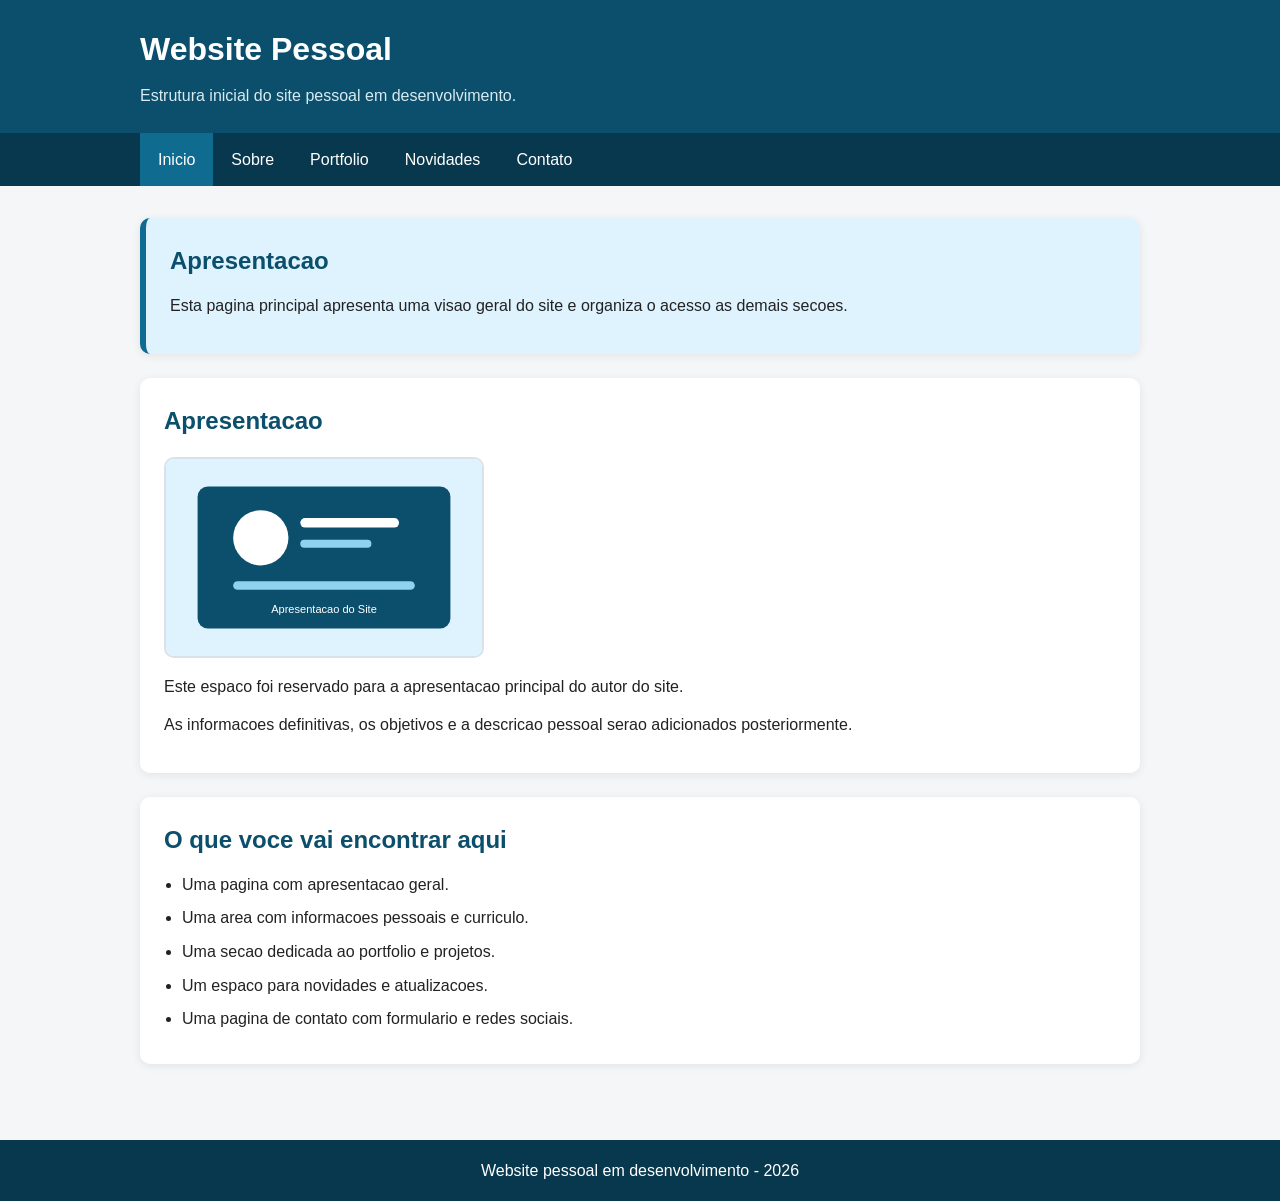
==== site-pessoal/index.html @ 188cfa17 "refactor: reorganiza projeto para a pasta site-pessoal" ====
<!DOCTYPE html>
<html lang="pt-BR">
<head>
    <meta charset="UTF-8">
    <meta name="viewport" content="width=device-width, initial-scale=1.0">
    <title>Pagina Inicial</title>
    <link rel="stylesheet" href="css/estilo.css">
</head>
<body>
    <div class="topo">
        <div class="limite">
            <h1>Website Pessoal</h1>
            <p>Estrutura inicial do site pessoal em desenvolvimento.</p>
        </div>
    </div>

    <div class="menu">
        <div class="limite">
            <ul>
                <li><a class="ativo" href="index.html">Inicio</a></li>
                <li><a href="sobre.html">Sobre</a></li>
                <li><a href="portfolio.html">Portfolio</a></li>
                <li><a href="novidades.html">Novidades</a></li>
                <li><a href="contato.html">Contato</a></li>
            </ul>
        </div>
    </div>

    <div class="conteudo">
        <div class="limite">
            <div class="bloco destaque">
                <h2>Apresentacao</h2>
                <p>Esta pagina principal apresenta uma visao geral do site e organiza o acesso as demais secoes.</p>
            </div>

            <div class="bloco">
                <h2>Apresentacao</h2>
                <img class="foto" src="imagens/apresentacao.svg" alt="Imagem de apresentacao do site">
                <p>Este espaco foi reservado para a apresentacao principal do autor do site.</p>
                <p>As informacoes definitivas, os objetivos e a descricao pessoal serao adicionados posteriormente.</p>
            </div>

            <div class="bloco">
                <h2>O que voce vai encontrar aqui</h2>
                <ul class="lista">
                    <li>Uma pagina com apresentacao geral.</li>
                    <li>Uma area com informacoes pessoais e curriculo.</li>
                    <li>Uma secao dedicada ao portfolio e projetos.</li>
                    <li>Um espaco para novidades e atualizacoes.</li>
                    <li>Uma pagina de contato com formulario e redes sociais.</li>
                </ul>
            </div>
        </div>
    </div>

    <div class="rodape">
        <div class="limite">
            <p>Website pessoal em desenvolvimento - 2026</p>
        </div>
    </div>
</body>
</html>
---- site-pessoal/css/estilo.css ----
* {
    margin: 0;
    padding: 0;
    box-sizing: border-box;
}

body {
    font-family: Arial, Helvetica, sans-serif;
    background-color: #f4f6f8;
    color: #222222;
    line-height: 1.6;
}

a {
    color: #0b4f6c;
    text-decoration: none;
}

a:hover {
    text-decoration: underline;
}

.topo {
    background-color: #0b4f6c;
    color: #ffffff;
    padding: 24px 0;
}

.limite {
    width: 90%;
    max-width: 1000px;
    margin: 0 auto;
}

.topo h1 {
    margin-bottom: 8px;
}

.topo p {
    color: #d8ebf2;
}

.menu {
    background-color: #08384d;
}

.menu ul {
    list-style: none;
    overflow: hidden;
}

.menu li {
    float: left;
}

.menu a {
    display: block;
    padding: 14px 18px;
    color: #ffffff;
}

.menu a:hover,
.menu .ativo {
    background-color: #0f6b90;
}

.conteudo {
    padding: 32px 0;
}

.bloco {
    background-color: #ffffff;
    padding: 24px;
    margin-bottom: 24px;
    border-radius: 10px;
    box-shadow: 0 2px 10px rgba(0, 0, 0, 0.08);
}

.bloco h2 {
    margin-bottom: 12px;
    color: #0b4f6c;
}

.bloco p {
    margin-bottom: 12px;
}

.destaque {
    background-color: #dff3ff;
    border-left: 6px solid #0f6b90;
}

.foto {
    width: 100%;
    max-width: 320px;
    display: block;
    margin: 16px 0;
    border-radius: 10px;
    border: 2px solid #d9e2e8;
}

.duas-colunas {
    overflow: hidden;
}

.coluna {
    width: 48%;
    float: left;
}

.coluna.direita {
    float: right;
}

.lista {
    padding-left: 18px;
}

.lista li {
    margin-bottom: 8px;
}

.cartao {
    background-color: #f8fbfd;
    border: 1px solid #d7e5ec;
    border-radius: 8px;
    padding: 18px;
    margin-bottom: 16px;
}

.formulario label {
    display: block;
    margin-bottom: 6px;
    font-weight: bold;
}

.formulario input,
.formulario textarea {
    width: 100%;
    padding: 10px;
    margin-bottom: 16px;
    border: 1px solid #bfcbd3;
    border-radius: 6px;
    font-family: Arial, Helvetica, sans-serif;
}

.formulario textarea {
    height: 140px;
    resize: vertical;
}

.botao {
    background-color: #0b4f6c;
    color: #ffffff;
    border: none;
    padding: 12px 18px;
    border-radius: 6px;
    cursor: pointer;
}

.botao:hover {
    background-color: #0f6b90;
}

.rodape {
    background-color: #08384d;
    color: #ffffff;
    text-align: center;
    padding: 18px 0;
    margin-top: 20px;
}

@media (max-width: 700px) {
    .menu li,
    .coluna,
    .coluna.direita {
        float: none;
        width: 100%;
    }
}
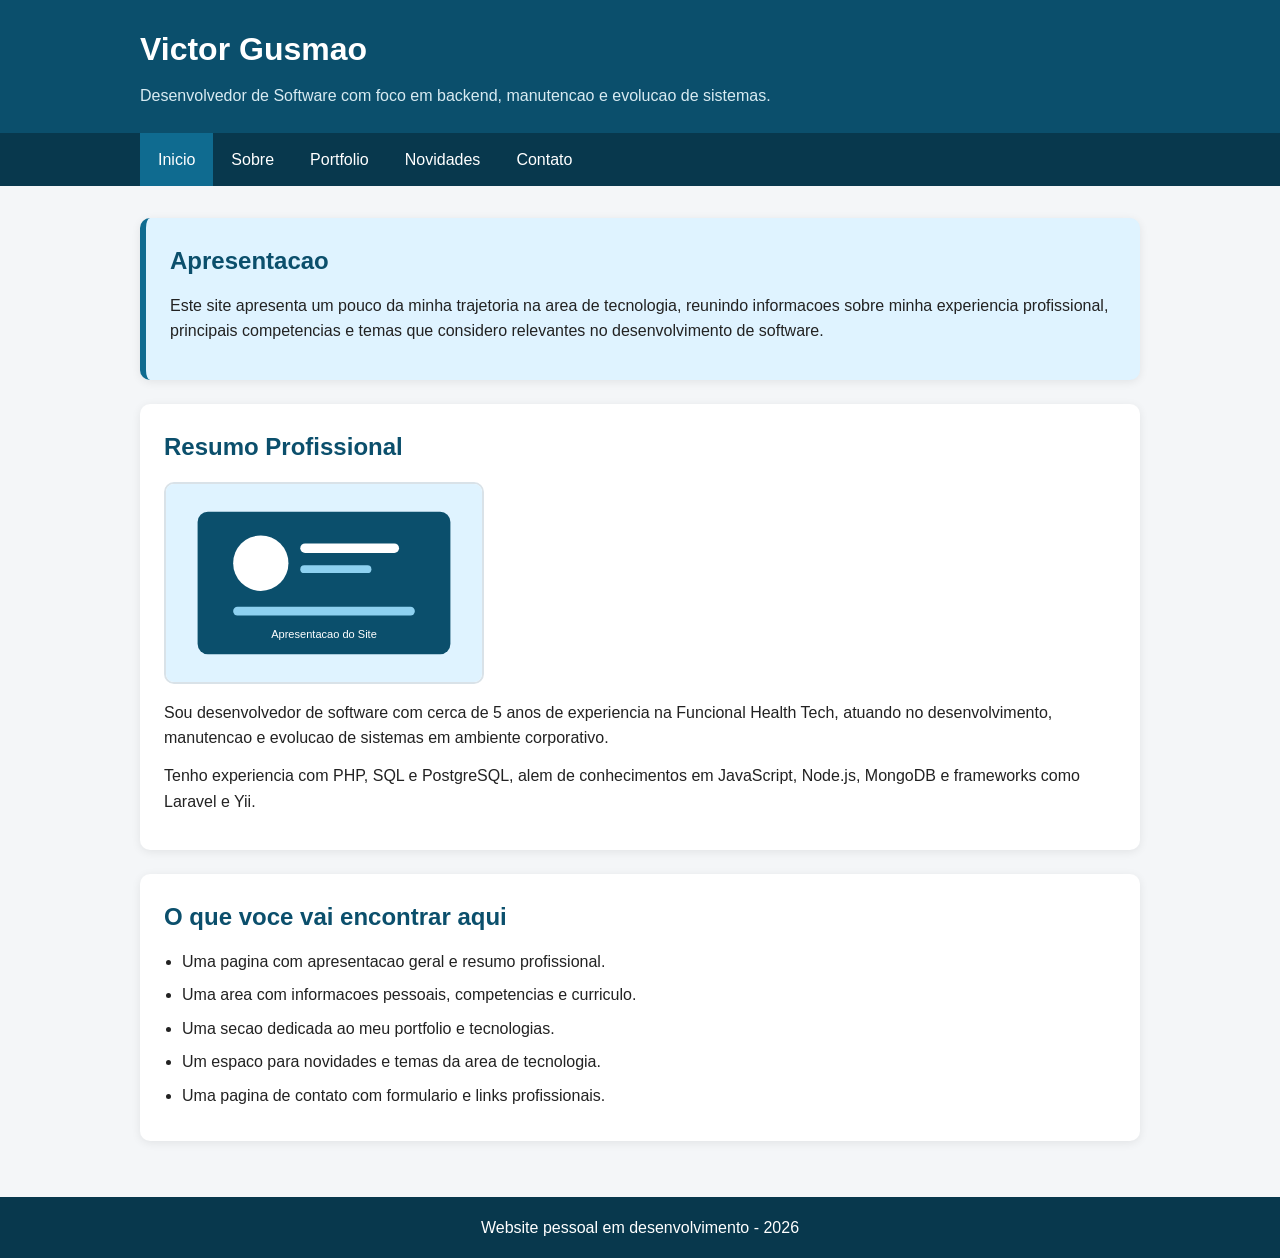
==== commit b7587989: "feat: refina paginas de perfil, contato e novidades do site" ====
--- a/site-pessoal/index.html
+++ b/site-pessoal/index.html
@@ -3,14 +3,14 @@
 <head>
     <meta charset="UTF-8">
     <meta name="viewport" content="width=device-width, initial-scale=1.0">
-    <title>Pagina Inicial</title>
+    <title>Victor Gusmao - Pagina Inicial</title>
     <link rel="stylesheet" href="css/estilo.css">
 </head>
 <body>
     <div class="topo">
         <div class="limite">
-            <h1>Website Pessoal</h1>
-            <p>Estrutura inicial do site pessoal em desenvolvimento.</p>
+            <h1>Victor Gusmao</h1>
+            <p>Desenvolvedor de Software com foco em backend, manutencao e evolucao de sistemas.</p>
         </div>
     </div>
 
@@ -30,26 +30,26 @@
         <div class="limite">
             <div class="bloco destaque">
                 <h2>Apresentacao</h2>
-                <p>Esta pagina principal apresenta uma visao geral do site e organiza o acesso as demais secoes.</p>
+                <p>Este site apresenta um pouco da minha trajetoria na area de tecnologia, reunindo informacoes sobre minha experiencia profissional, principais competencias e temas que considero relevantes no desenvolvimento de software.</p>
             </div>
 
-            <div class="bloco">
-                <h2>Apresentacao</h2>
-                <img class="foto" src="imagens/apresentacao.svg" alt="Imagem de apresentacao do site">
-                <p>Este espaco foi reservado para a apresentacao principal do autor do site.</p>
-                <p>As informacoes definitivas, os objetivos e a descricao pessoal serao adicionados posteriormente.</p>
-            </div>
+        <div class="bloco">
+            <h2>Resumo Profissional</h2>
+            <img class="foto" src="imagens/apresentacao.svg" alt="Imagem de apresentacao do site">
+            <p>Sou desenvolvedor de software com cerca de 5 anos de experiencia na Funcional Health Tech, atuando no desenvolvimento, manutencao e evolucao de sistemas em ambiente corporativo.</p>
+            <p>Tenho experiencia com PHP, SQL e PostgreSQL, alem de conhecimentos em JavaScript, Node.js, MongoDB e frameworks como Laravel e Yii.</p>
+        </div>
 
-            <div class="bloco">
-                <h2>O que voce vai encontrar aqui</h2>
-                <ul class="lista">
-                    <li>Uma pagina com apresentacao geral.</li>
-                    <li>Uma area com informacoes pessoais e curriculo.</li>
-                    <li>Uma secao dedicada ao portfolio e projetos.</li>
-                    <li>Um espaco para novidades e atualizacoes.</li>
-                    <li>Uma pagina de contato com formulario e redes sociais.</li>
-                </ul>
-            </div>
+        <div class="bloco">
+            <h2>O que voce vai encontrar aqui</h2>
+            <ul class="lista">
+                <li>Uma pagina com apresentacao geral e resumo profissional.</li>
+                <li>Uma area com informacoes pessoais, competencias e curriculo.</li>
+                <li>Uma secao dedicada ao meu portfolio e tecnologias.</li>
+                <li>Um espaco para novidades e temas da area de tecnologia.</li>
+                <li>Uma pagina de contato com formulario e links profissionais.</li>
+            </ul>
+        </div>
         </div>
     </div>
 
--- a/site-pessoal/css/estilo.css
+++ b/site-pessoal/css/estilo.css
@@ -9,6 +9,9 @@
     background-color: #f4f6f8;
     color: #222222;
     line-height: 1.6;
+    min-height: 100vh;
+    display: flex;
+    flex-direction: column;
 }
 
 a {
@@ -66,6 +69,7 @@
 
 .conteudo {
     padding: 32px 0;
+    flex: 1;
 }
 
 .bloco {
@@ -99,6 +103,22 @@
     border: 2px solid #d9e2e8;
 }
 
+.perfil-apresentacao {
+    display: flex;
+    align-items: flex-start;
+    gap: 24px;
+    margin-top: 16px;
+}
+
+.foto-perfil {
+    max-width: 240px;
+    margin: 0;
+}
+
+.texto-perfil {
+    flex: 1;
+}
+
 .duas-colunas {
     overflow: hidden;
 }
@@ -118,6 +138,32 @@
 
 .lista li {
     margin-bottom: 8px;
+}
+
+.conteudo ul:not(.lista-contato) {
+    padding-left: 18px;
+}
+
+.conteudo ul:not(.lista-contato) li {
+    margin-bottom: 8px;
+}
+
+.lista-contato {
+    list-style: none;
+    padding-left: 0;
+}
+
+.lista-contato li {
+    display: flex;
+    align-items: center;
+    gap: 12px;
+    margin-bottom: 14px;
+}
+
+.icone-contato {
+    width: 20px;
+    height: 20px;
+    flex-shrink: 0;
 }
 
 .cartao {
@@ -167,14 +213,4 @@
     color: #ffffff;
     text-align: center;
     padding: 18px 0;
-    margin-top: 20px;
-}
-
-@media (max-width: 700px) {
-    .menu li,
-    .coluna,
-    .coluna.direita {
-        float: none;
-        width: 100%;
-    }
-}
+}
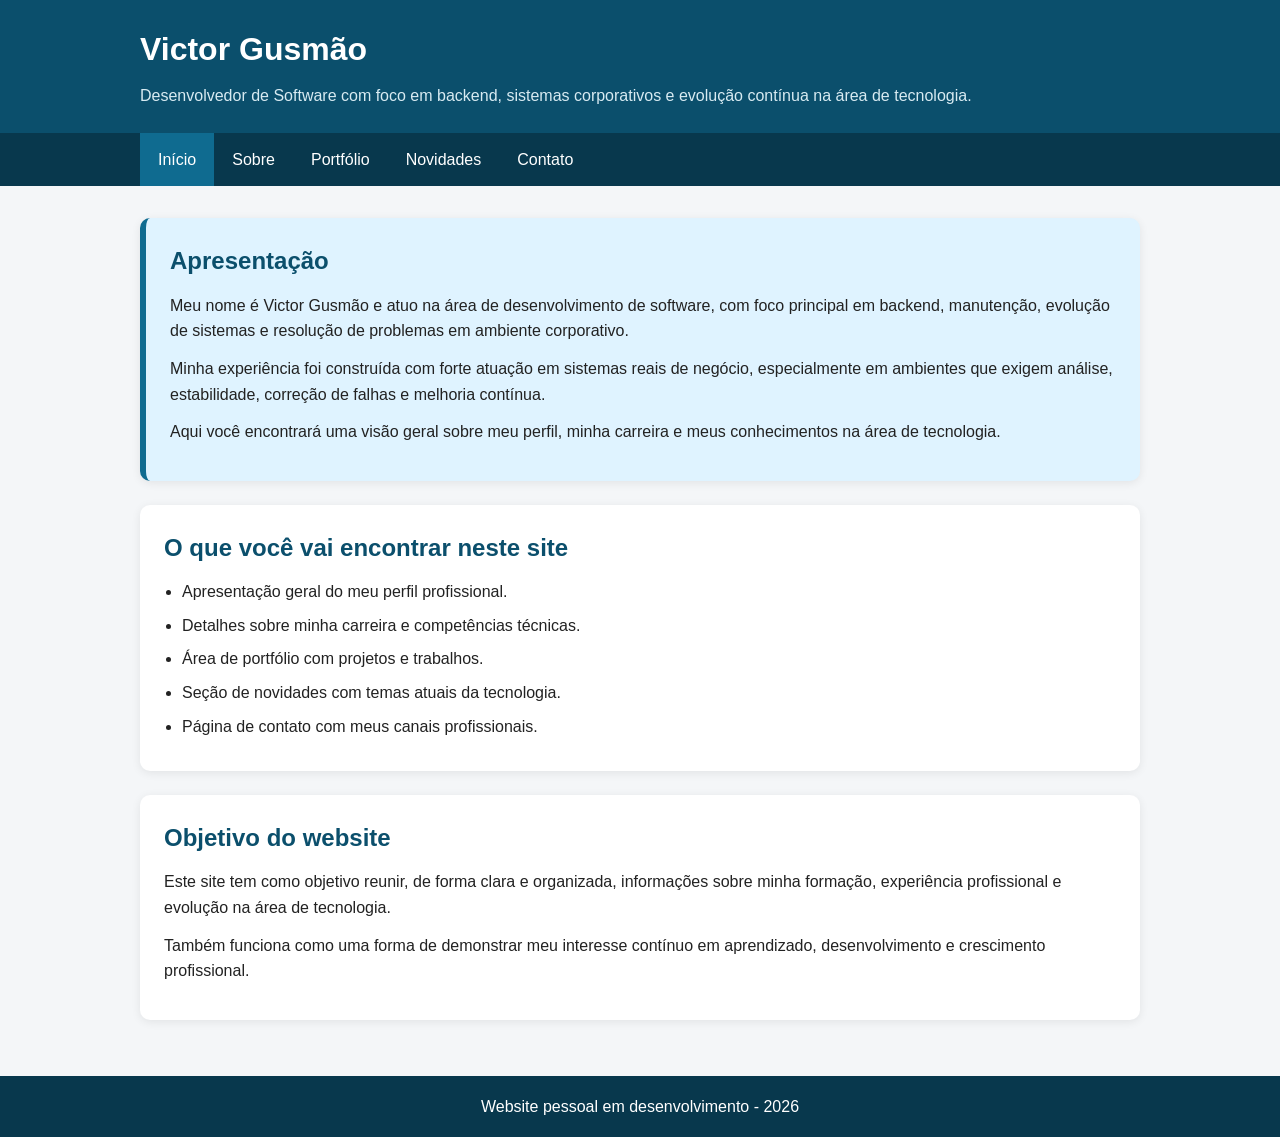
==== commit 71209f8b: "feat: refina paginas de inicio e Sobre do site" ====
--- a/site-pessoal/index.html
+++ b/site-pessoal/index.html
@@ -3,23 +3,23 @@
 <head>
     <meta charset="UTF-8">
     <meta name="viewport" content="width=device-width, initial-scale=1.0">
-    <title>Victor Gusmao - Pagina Inicial</title>
+    <title>Victor Gusmão - Página Inicial</title>
     <link rel="stylesheet" href="css/estilo.css">
 </head>
 <body>
     <div class="topo">
         <div class="limite">
-            <h1>Victor Gusmao</h1>
-            <p>Desenvolvedor de Software com foco em backend, manutencao e evolucao de sistemas.</p>
+            <h1>Victor Gusmão</h1>
+            <p>Desenvolvedor de Software com foco em backend, sistemas corporativos e evolução contínua na área de tecnologia.</p>
         </div>
     </div>
 
     <div class="menu">
         <div class="limite">
             <ul>
-                <li><a class="ativo" href="index.html">Inicio</a></li>
+                <li><a class="ativo" href="index.html">Início</a></li>
                 <li><a href="sobre.html">Sobre</a></li>
-                <li><a href="portfolio.html">Portfolio</a></li>
+                <li><a href="portfolio.html">Portfólio</a></li>
                 <li><a href="novidades.html">Novidades</a></li>
                 <li><a href="contato.html">Contato</a></li>
             </ul>
@@ -28,28 +28,47 @@
 
     <div class="conteudo">
         <div class="limite">
+
             <div class="bloco destaque">
-                <h2>Apresentacao</h2>
-                <p>Este site apresenta um pouco da minha trajetoria na area de tecnologia, reunindo informacoes sobre minha experiencia profissional, principais competencias e temas que considero relevantes no desenvolvimento de software.</p>
+                <h2>Apresentação</h2>
+                <p>
+                    Meu nome é Victor Gusmão e atuo na área de desenvolvimento de software, com foco principal em backend,
+                    manutenção, evolução de sistemas e resolução de problemas em ambiente corporativo.
+                </p>
+
+                <p>
+                    Minha experiência foi construída com forte atuação em sistemas reais de negócio,
+                    especialmente em ambientes que exigem análise, estabilidade, correção de falhas e melhoria contínua.
+                </p>
+
+                <p>
+                    Aqui você encontrará uma visão geral sobre meu perfil, minha carreira e meus conhecimentos na área de tecnologia.
+                </p>
             </div>
 
-        <div class="bloco">
-            <h2>Resumo Profissional</h2>
-            <img class="foto" src="imagens/apresentacao.svg" alt="Imagem de apresentacao do site">
-            <p>Sou desenvolvedor de software com cerca de 5 anos de experiencia na Funcional Health Tech, atuando no desenvolvimento, manutencao e evolucao de sistemas em ambiente corporativo.</p>
-            <p>Tenho experiencia com PHP, SQL e PostgreSQL, alem de conhecimentos em JavaScript, Node.js, MongoDB e frameworks como Laravel e Yii.</p>
-        </div>
+            <div class="bloco">
+                <h2>O que você vai encontrar neste site</h2>
+                <ul class="lista">
+                    <li>Apresentação geral do meu perfil profissional.</li>
+                    <li>Detalhes sobre minha carreira e competências técnicas.</li>
+                    <li>Área de portfólio com projetos e trabalhos.</li>
+                    <li>Seção de novidades com temas atuais da tecnologia.</li>
+                    <li>Página de contato com meus canais profissionais.</li>
+                </ul>
+            </div>
 
-        <div class="bloco">
-            <h2>O que voce vai encontrar aqui</h2>
-            <ul class="lista">
-                <li>Uma pagina com apresentacao geral e resumo profissional.</li>
-                <li>Uma area com informacoes pessoais, competencias e curriculo.</li>
-                <li>Uma secao dedicada ao meu portfolio e tecnologias.</li>
-                <li>Um espaco para novidades e temas da area de tecnologia.</li>
-                <li>Uma pagina de contato com formulario e links profissionais.</li>
-            </ul>
-        </div>
+            <div class="bloco">
+                <h2>Objetivo do website</h2>
+                <p>
+                    Este site tem como objetivo reunir, de forma clara e organizada,
+                    informações sobre minha formação, experiência profissional e evolução na área de tecnologia.
+                </p>
+                <p>
+                    Também funciona como uma forma de demonstrar meu interesse contínuo em aprendizado,
+                    desenvolvimento e crescimento profissional.
+                </p>
+            </div>
+
         </div>
     </div>
 
@@ -59,4 +78,4 @@
         </div>
     </div>
 </body>
-</html>
+</html>
